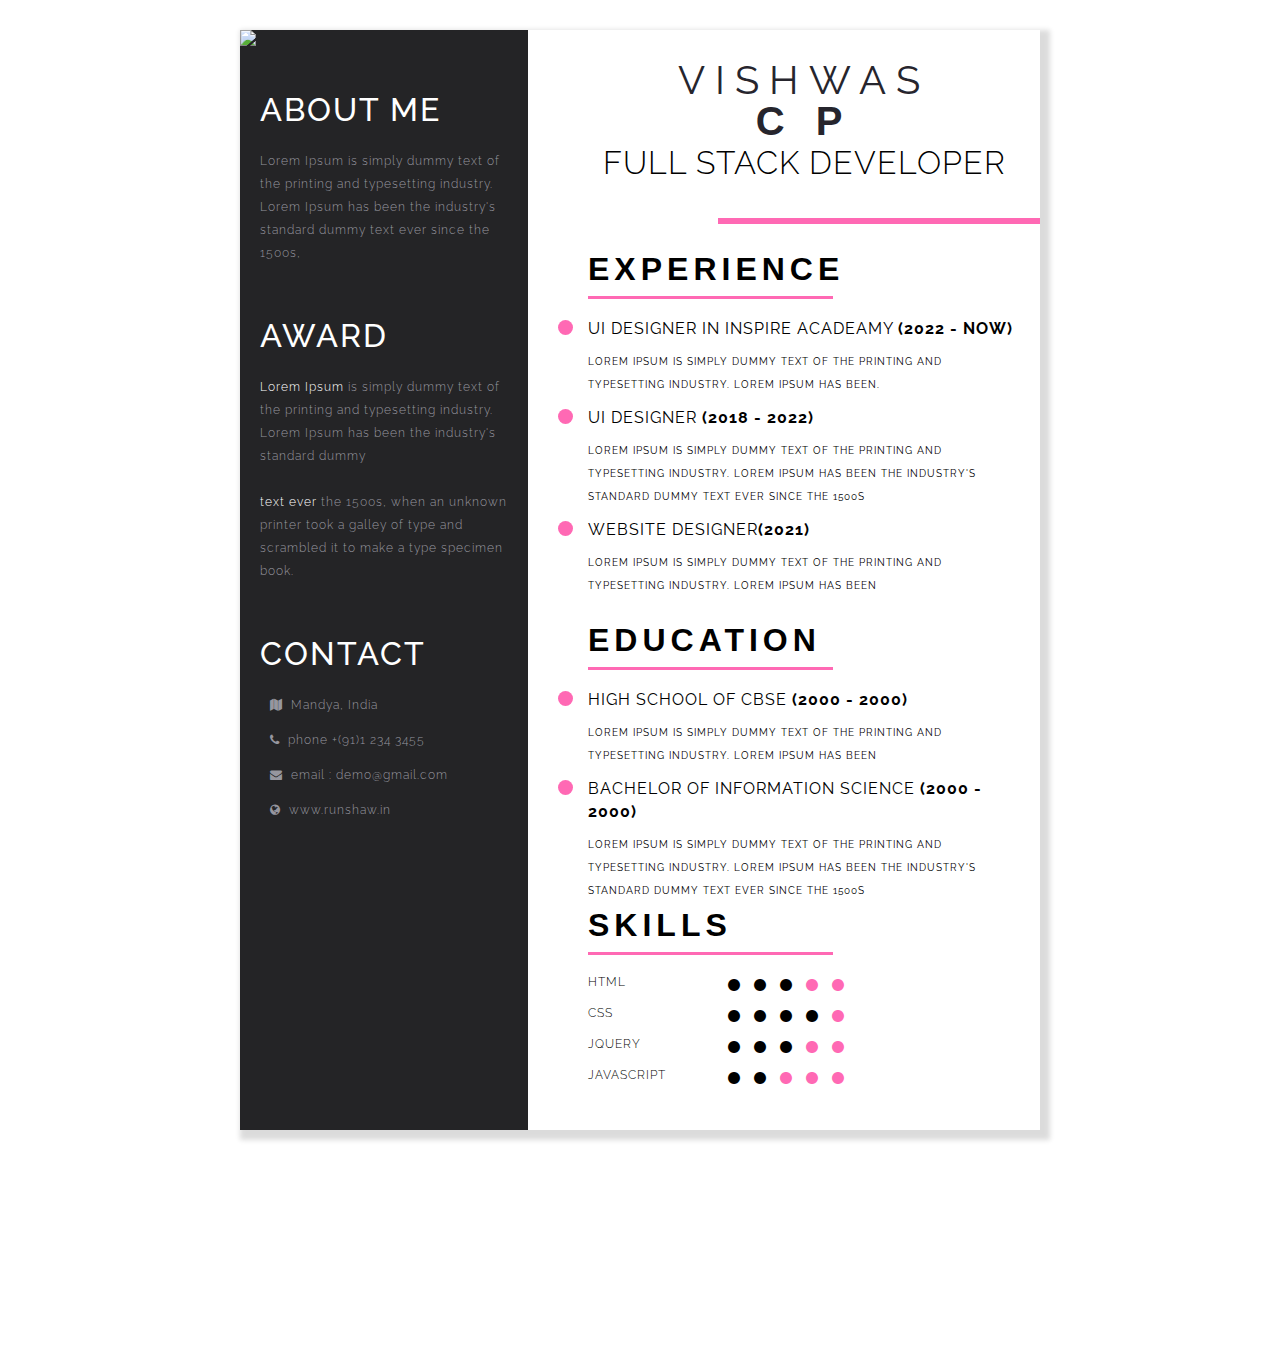
==== index.html @ b4e79a66 "adding index file" ====
<!Doctype HTML>
<html>
<head>
	<title>resume</title>
	<link rel="stylesheet" type="text/css" href="style.css"/>
	<link rel="preconnect" href="https://fonts.googleapis.com">
<link rel="preconnect" href="https://fonts.gstatic.com" crossorigin>
<link href="https://fonts.googleapis.com/css2?family=Raleway:wght@300&display=swap" rel="stylesheet">
<link rel="stylesheet" href="https://cdnjs.cloudflare.com/ajax/libs/font-awesome/4.7.0/css/font-awesome.min.css">
</head>

<body>
	<div class="box-outer">
	<div class="resume-box">
		<div class="box-1">
			<img src="profile1.jpg" class="profile" />
			<div class="content">
			<h1>About me</h1>
			<p>Lorem Ipsum is simply dummy text of the printing and typesetting industry. Lorem Ipsum has been the industry's standard dummy text ever since the 1500s, 
				
			</p>

			<br/>
			<h1>Award</h1>
			<p><span style="color:white">Lorem Ipsum </span>is simply dummy text of the printing and typesetting industry. Lorem Ipsum has been the industry's standard dummy 
				<br/><br/>
			<span style="color:white">text ever </span> the 1500s, when an unknown printer took a galley of type and scrambled it to make a type specimen book.
				
			</p>
			<br/>
			<h1>Contact</h1>

				<p><i class="fa fa-map"></i> &nbsp;Mandya, India </p>
				<p><i class="fa fa-phone"></i> &nbsp;phone +(91)1 234 3455</p>
				<p><i class="fa fa-envelope"></i> &nbsp;email : demo@gmail.com</p>
				<p><i class="fa fa-globe"></i> &nbsp;www.runshaw.in</p>
			
			</div>

		</div>

		<div class="box-2">
			
			<div class="intro">
				
				<br/>
				<h1 class="ma">Vishwas</h1>
				<h1> <strong>C P</strong></h1>

				<p class="phead">Full Stack Developer</p>
				<div class="clearfix"></div>
				<hr class="hr1" />
			</div>
			
			<br/><br/><br/>
			<div class="content-2">
				<h1 class="head">Experience</h1>
				<hr class="hr2" />
				<div class="clearfix"></div>
				<p class="para-1">UI Designer In Inspire Acadeamy <strong>(2022 - Now)</strong></p>
				<p class="para-21">Lorem Ipsum is simply dummy text of the printing and typesetting industry. Lorem Ipsum has been.</p>

				<p class="para-1">UI Designer <strong>(2018 - 2022)</strong></p>
				<p class="para-21">Lorem Ipsum is simply dummy text of the printing and typesetting industry. Lorem Ipsum has been the industry's standard dummy text ever since the 1500s</p>

				<p class="para-1">Website Designer<strong>(2021)</strong></p>
				<p class="para-21">Lorem Ipsum is simply dummy text of the printing and typesetting industry. Lorem Ipsum has been</p>
			</div>


			<div class="content-2">
				<h1 class="head">Education</h1>
				<hr class="hr2" />
				<div class="clearfix"></div>
				<p class="para-1">High school of cbse <strong>(2000 - 2000)</strong></p>
				<p class="para-21">Lorem Ipsum is simply dummy text of the printing and typesetting industry. Lorem Ipsum has been</p>

				<p class="para-1">Bachelor of Information Science <strong>(2000 - 2000)</strong></p>
				<p class="para-21">Lorem Ipsum is simply dummy text of the printing and typesetting industry. Lorem Ipsum has been the industry's standard dummy text ever since the 1500s</p>

				
			</div>

			<h1 class="head">Skills</h1>
			<hr class="hr2" />
				<div class="clearfix"></div>
			<div class="col-div-4"><p class="p25">HTML</p></div>
		<div class="col-div-6">
			<i class="fa fa-circle circle"></i>
			<i class="fa fa-circle circle"></i>
			<i class="fa fa-circle circle"></i>
			<i class="fa fa-circle circle1"></i>
			<i class="fa fa-circle circle1"></i>
		</div>
			<div class="clearfix"></div>
		<div class="col-div-4"><p class="p25">CSS</p></div>
		<div class="col-div-6">
			<i class="fa fa-circle circle"></i>
			<i class="fa fa-circle circle"></i>
			<i class="fa fa-circle circle"></i>
			<i class="fa fa-circle circle"></i>
			<i class="fa fa-circle circle1"></i>
		</div>
			<div class="clearfix"></div>
		<div class="col-div-4"><p class="p25">JQUERY</p></div>
		<div class="col-div-6">
			<i class="fa fa-circle circle"></i>
			<i class="fa fa-circle circle"></i>
			<i class="fa fa-circle circle"></i>
			<i class="fa fa-circle circle1"></i>
			<i class="fa fa-circle circle1"></i>
		</div>
			<div class="clearfix"></div>
		<div class="col-div-4"><p class="p25">JAVASCRIPT</p></div>
		<div class="col-div-6">
			<i class="fa fa-circle circle"></i>
			<i class="fa fa-circle circle"></i>
			<i class="fa fa-circle circle1"></i>
			<i class="fa fa-circle circle1"></i>
			<i class="fa fa-circle circle1"></i>
		</div>


		</div>

	</div>
	<div class="clearfix"></div>
</div>
</body>

</html>
---- style.css ----
body{
	margin:0px;
	padding:0px;
	height: 150vh;
	font-family: 'Raleway', sans-serif;
}
.clearfix{
	clear: both;
}
.resume-box{
	width: 800px;
	height: 1100px;
	margin: 0 auto;
	background-color: white;
    box-shadow: 5px 5px 5px 5px #00000024;
}
.box-outer{
	padding:30px;
}
.box-1{
	background-color: #242426;
	width: 36%;
	float: left;
	height: 1100px;
}
.phead{
    font-size: 32px;
    text-transform: uppercase;
    color: black;
    padding: 0px;
    margin: 0px;
}

.box-2{
	width: 54%;
    float: left;
    padding: 0px;
    padding-left: 60px;
    padding-right: 20px;
    position: relative;
    background-image: url(../images/box2-image.jpg);
}
.profile{
	width: 100%;
}
.content{
	padding: 20px;
}
h1{
	color: #fff;
    font-weight: 500;
    text-transform: uppercase;
    letter-spacing: 2px;

}
.col-div-4{
    width: 30%;
    float: left;
}
p{
	color: #96969f;
    font-weight: 300;
    font-size: 12px;
   letter-spacing: 1px;
    line-height: 23px;
}

#progress {
    background: #333;
    border-radius: 13px;
    height: 8px;
    width: 100%;
    padding: 3px;
}

#progress:after {
    content: '';
    display: block;
    background: hotpink;
    width: 50%;
    height: 100%;
    border-radius: 9px;
}
#progress1 {
    background: #333;
    border-radius: 13px;
    height: 8px;
    width: 100%;
    padding: 3px;
}

#progress1:after {
    content: '';
    display: block;
    background: hotpink;
    width: 40%;
    height: 100%;
    border-radius: 9px;
}
#progress2 {
    background: #333;
    border-radius: 13px;
    height: 8px;
    width: 100%;
    padding: 3px;
}

#progress2:after {
    content: '';
    display: block;
    background: hotpink;
    width: 80%;
    height: 100%;
    border-radius: 9px;
}

#progress3 {
    background: #333;
    border-radius: 13px;
    height: 8px;
    width: 100%;
    padding: 3px;
}

#progress3:after {
    content: '';
    display: block;
    background: hotpink;
    width: 90%;
    height: 100%;
    border-radius: 9px;
}
.intro{text-align: center;}
.intro h1{
	font-size: 40px;
	font-weight: normal;
	color: #26252d;
    font-family: arial;
    letter-spacing: 10px;
    margin: 7px;

}

.ma{
    font-family: 'Raleway'!important;
    margin: 0px;
    padding: 0px;
    margin-bottom: -11px!important;

}
.hr1{
    position: absolute;
    background: hotpink;
    height: 6px;
    width: 322px;
    border: none;
    right: 0px;
    top: 17%;
}

.content-2{
	padding-top: 20px;
}
.head{
	color: #000000;
    font-weight: 700;
    text-transform: uppercase;
    margin: 0px;
    letter-spacing: 5px;
    letter-spacing: 5px;
    font-family: arial;
}
.para-1{
	font-size: 16px;
    text-transform: uppercase;
    color: #000;
    font-weight: 400;
    margin: 5px 0px;
    margin-top: 10px;
    position: relative;
}
.p25{color: black;margin: 0px;
    margin-top: 8px;}
.hr2{
    border: none;
    height: 3px;
    background: hotpink;
    width: 245px;
    float: left;
    display: block;
}
.col-div-6{width: 50%; float: left; position: relative;margin-top: 8px;}
.circle{color:black; font-size: 14px!important; margin-top: 7px;}
.circle1{color:hotpink; font-size: 14px!important; margin-top: 7px;}
.fa{margin-left: 10px;}
.para-21{
    font-size: 10px;
    text-transform: uppercase;
    color: #000;
    font-weight: 400;
    margin: 5px 0px;
    margin-top: 10px;
}
.para-1::after{
    content: "";
    position: absolute;
    height: 15px;
    width: 15px;
    background: hotpink;
    border-radius: 10px;
    left: -30px;
    top: 3px;
}

.para-2{
	font-size: 14px;
	text-transform: capitalize;
    color: #7d7d7d;
    font-weight: 400;
    margin-bottom: 20px;
    margin-top: 0px;
}
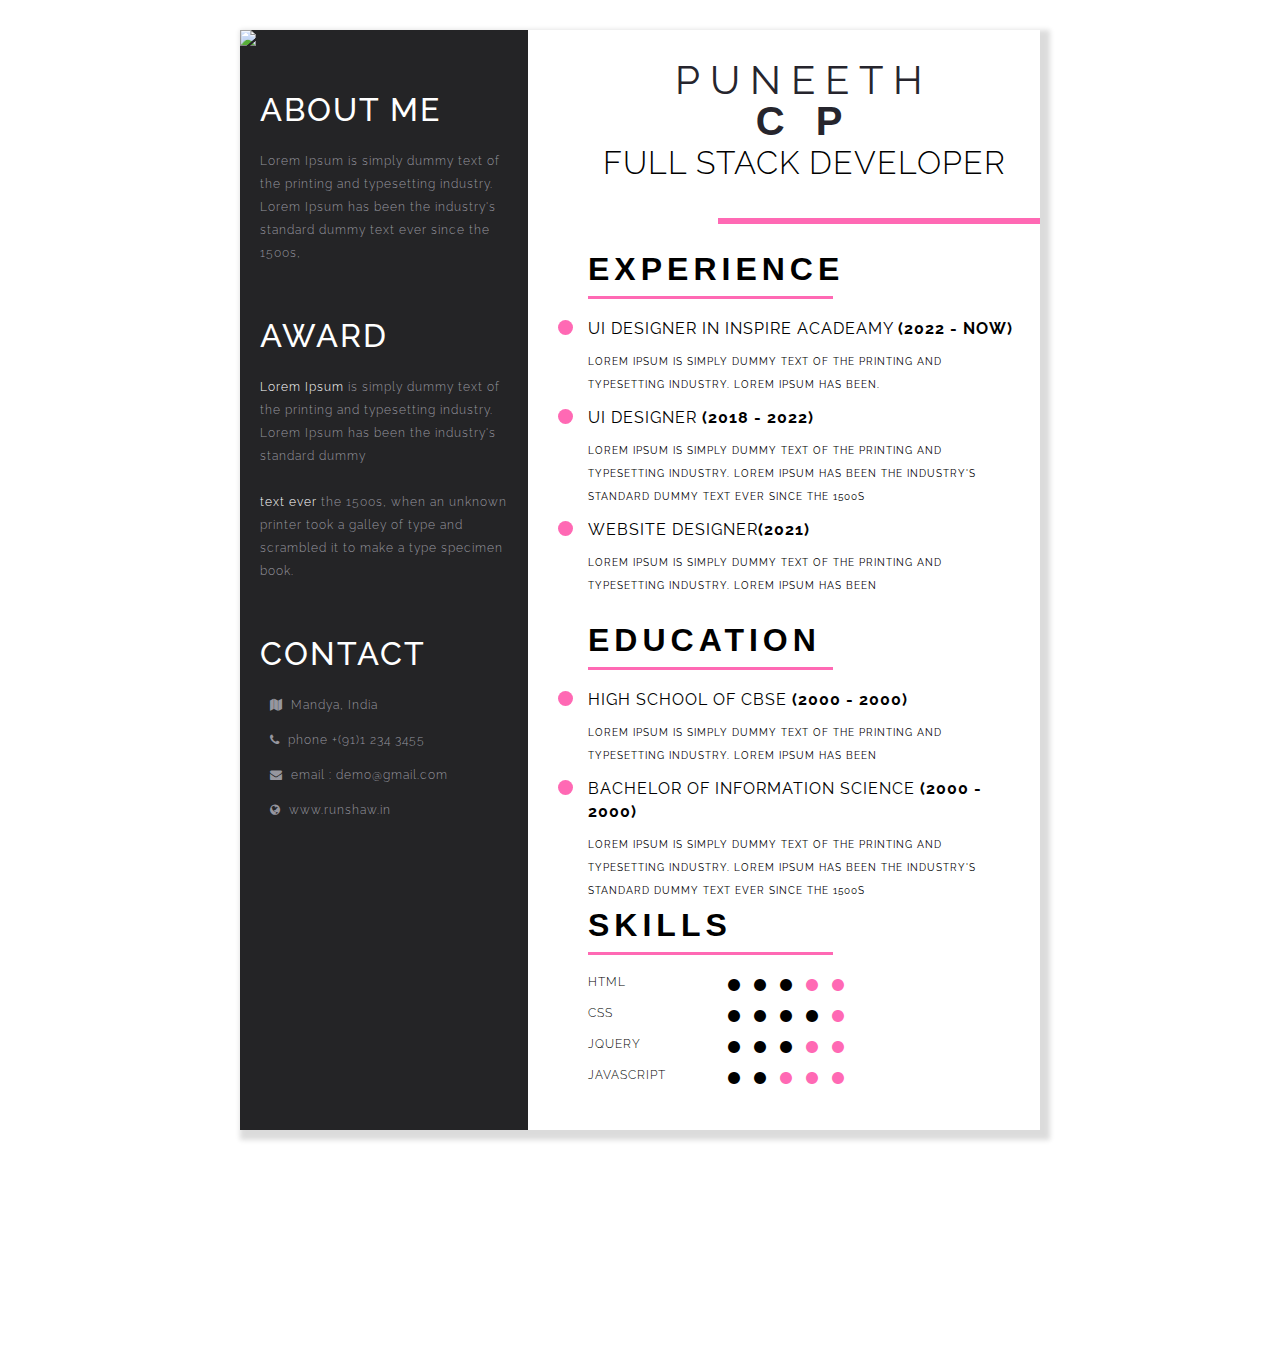
==== commit 23b4f39d: "commit" ====
--- a/index.html
+++ b/index.html
@@ -44,7 +44,7 @@
 			<div class="intro">
 				
 				<br/>
-				<h1 class="ma">Vishwas</h1>
+				<h1 class="ma">Puneeth</h1>
 				<h1> <strong>C P</strong></h1>
 
 				<p class="phead">Full Stack Developer</p>
